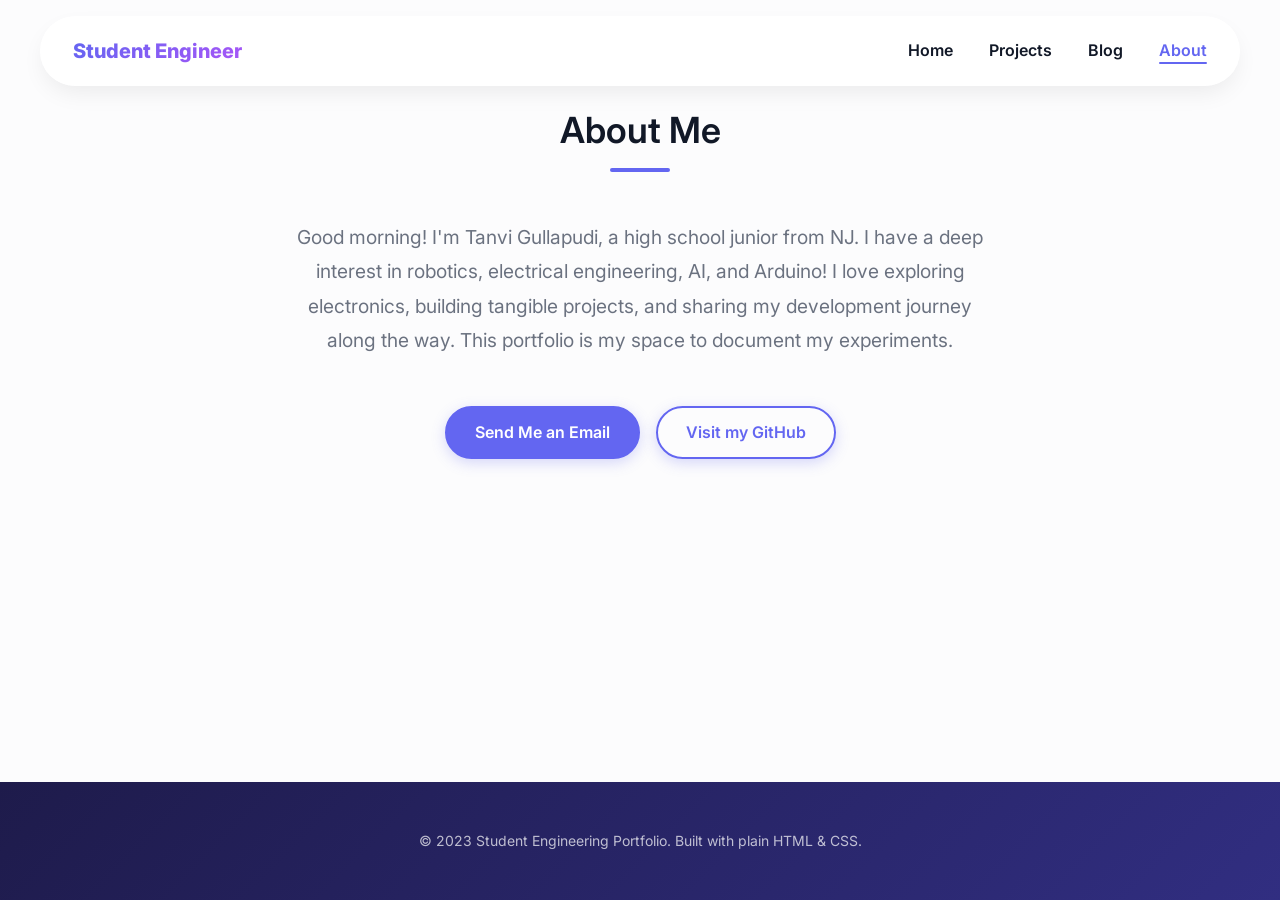
==== about.html @ 587c2340 "Deploying wow-factor portfolio upgrade" ====
<!DOCTYPE html>
<html lang="en">
<head>
  <meta charset="UTF-8">
  <meta name="viewport" content="width=device-width, initial-scale=1.0">
  <title>About - Engineering Portfolio</title>
  <link rel="stylesheet" href="style.css">
  <link href="https://fonts.googleapis.com/css2?family=Inter:wght@400;500;600;700&display=swap" rel="stylesheet">
  <!-- Dynamic scripts for page transitions and data -->
  <script src="data.js"></script>
  <script src="script.js"></script>
</head>
<body>
  <nav class="navbar">
    <div class="nav-brand">Student Engineer</div>
    <div class="nav-links">
      <a href="index.html">Home</a>
      <a href="projects.html">Projects</a>
      <a href="blog.html">Blog</a>
      <a href="about.html">About</a>
    </div>
  </nav>

  <section class="section article-page">
    <div class="container">
      <h1 class="section-title">About Me</h1>
      <div class="about-content">
        <p class="bio" style="font-size: 1.2rem; line-height: 1.8;">
          Hi! I'm Tanvi Gullapudi, a high school junior from NJ. I have a deep interest in robotics, electrical engineering, AI, and Arduino! 
          I love exploring electronics, building tangible projects, and sharing my development journey 
          along the way. This portfolio is my space to document my experiments.
        </p>
        <div class="contact-links" style="margin-top: 3rem;">
          <a href="mailto:27tanvig@gmail.com" class="btn">Send Me an Email</a>
          <a href="https://github.com/" target="_blank" class="btn btn-outline">Visit my GitHub</a>
        </div>
      </div>
    </div>
  </section>

  <footer>
    <div class="container">
      <p>&copy; 2023 Student Engineering Portfolio. Built with plain HTML & CSS.</p>
    </div>
  </footer>
</body>
</html>
---- style.css ----
/* =========================================================================
   VARIABLES & BASE STYLES
   ========================================================================= */
:root {
  --primary: #6366f1; /* Vibrant indigo */
  --primary-hover: #4f46e5;
  --bg-main: #fcfcfd;
  --bg-light: #f3f4f6;
  --text-dark: #111827;
  --text-muted: #6b7280;
  --border-color: #e5e7eb;
  --shadow-sm: 0 1px 2px 0 rgba(0, 0, 0, 0.05);
  --shadow-md: 0 4px 6px -1px rgba(0, 0, 0, 0.1), 0 2px 4px -1px rgba(0, 0, 0, 0.06);
  --shadow-hover: 0 20px 25px -5px rgba(0, 0, 0, 0.1), 0 10px 10px -5px rgba(0, 0, 0, 0.04);
  --radius: 12px;
  --transition: all 0.4s cubic-bezier(0.4, 0, 0.2, 1);
  --nav-height: 70px;
}

* {
  margin: 0;
  padding: 0;
  box-sizing: border-box;
}

html {
  scroll-behavior: smooth;
}

::-webkit-scrollbar {
  width: 10px;
}
::-webkit-scrollbar-track {
  background: var(--bg-main);
}
::-webkit-scrollbar-thumb {
  background: #cbd5e1;
  border-radius: 10px;
}
::-webkit-scrollbar-thumb:hover {
  background: var(--primary);
}

#scroll-progress {
  position: fixed;
  top: 0;
  left: 0;
  width: 0%;
  height: 4px;
  background: linear-gradient(to right, #6366f1, #a855f7, #ec4899);
  z-index: 9999;
  transition: width 0.1s ease-out;
}

body {
  font-family: 'Inter', sans-serif;
  color: var(--text-dark);
  background-color: var(--bg-main);
  line-height: 1.6;
  animation: pageFadeIn 0.6s cubic-bezier(0.4, 0, 0.2, 1) forwards;
  display: flex;
  flex-direction: column;
  min-height: 100vh;
}

@keyframes pageFadeIn {
  from { opacity: 0; transform: translateY(10px); }
  to { opacity: 1; transform: translateY(0); }
}

body.fade-out {
  opacity: 0;
  transform: translateY(-10px);
  transition: opacity 0.4s cubic-bezier(0.4, 0, 0.2, 1), transform 0.4s cubic-bezier(0.4, 0, 0.2, 1);
}

h1, h2, h3, h4 {
  font-weight: 600;
  color: var(--text-dark);
}

.container {
  width: 90%;
  max-width: 1000px;
  margin: 0 auto;
}

.section {
  padding: 6rem 0;
}

.section-title {
  text-align: center;
  font-size: 2.25rem;
  margin-bottom: 3rem;
  position: relative;
}

.section-title::after {
  content: "";
  display: block;
  width: 60px;
  height: 4px;
  background-color: var(--primary);
  margin: 0.5rem auto 0;
  border-radius: 2px;
}

.bg-light {
  background-color: var(--bg-light);
}

/* =========================================================================
   BUTTONS
   ========================================================================= */
.btn {
  display: inline-block;
  padding: 0.75rem 1.75rem;
  background-color: var(--primary);
  color: #fff;
  text-decoration: none;
  font-weight: 600;
  border-radius: 100px;
  transition: var(--transition);
  border: 2px solid var(--primary);
  cursor: pointer;
  box-shadow: 0 4px 14px 0 rgba(99, 102, 241, 0.25);
}

.btn:hover {
  background-color: var(--primary-hover);
  border-color: var(--primary-hover);
  transform: translateY(-3px);
  box-shadow: 0 6px 20px rgba(99, 102, 241, 0.4);
}

.btn-outline {
  background-color: transparent;
  color: var(--primary);
}

.btn-outline:hover {
  background-color: var(--primary);
  color: #fff;
}

/* =========================================================================
   1. NAVBAR
   ========================================================================= */
.navbar {
  position: fixed;
  top: 1rem;
  left: 50%;
  transform: translateX(-50%);
  width: 95%;
  max-width: 1200px;
  height: var(--nav-height);
  background: rgba(255, 255, 255, 0.85);
  backdrop-filter: blur(12px);
  -webkit-backdrop-filter: blur(12px);
  display: flex;
  justify-content: space-between;
  align-items: center;
  padding: 0 2rem;
  box-shadow: 0 10px 25px -5px rgba(0, 0, 0, 0.08);
  border-radius: 100px;
  border: 1px solid rgba(255, 255, 255, 0.4);
  z-index: 1000;
  transition: var(--transition);
}

.nav-brand {
  font-weight: 800;
  font-size: 1.25rem;
  color: var(--primary);
  background: linear-gradient(135deg, #6366f1 0%, #a855f7 100%);
  -webkit-background-clip: text;
  background-clip: text;
  -webkit-text-fill-color: transparent;
}

.nav-links a {
  text-decoration: none;
  color: var(--text-dark);
  font-weight: 600;
  margin-left: 2rem;
  position: relative;
  transition: var(--transition);
}

.nav-links a::after {
  content: '';
  position: absolute;
  width: 0;
  height: 2px;
  bottom: -4px;
  left: 0;
  background-color: var(--primary);
  transition: width 0.3s ease;
  border-radius: 2px;
}

.nav-links a:hover::after,
.nav-links a.active-link::after {
  width: 100%;
}

.nav-links a:hover,
.nav-links a.active-link {
  color: var(--primary);
}

/* =========================================================================
   2. HOME SECTION
   ========================================================================= */
.hero {
  min-height: 100vh;
  display: flex;
  align-items: center;
  justify-content: center;
  text-align: center;
  padding-top: var(--nav-height);
  background-image: radial-gradient(rgba(99, 102, 241, 0.15) 1.5px, transparent 1.5px);
  background-size: 35px 35px;
}

.hero-title {
  font-size: 4.5rem;
  font-weight: 800;
  letter-spacing: -0.03em;
  margin-bottom: 1rem;
  background: linear-gradient(135deg, #6366f1 0%, #a855f7 50%, #ec4899 100%);
  -webkit-background-clip: text;
  background-clip: text;
  -webkit-text-fill-color: transparent;
  line-height: 1.1;
}

.hero-subtitle {
  font-size: 1.25rem;
  color: var(--text-muted);
  margin-bottom: 2rem;
  max-width: 600px;
  margin-left: auto;
  margin-right: auto;
}

/* =========================================================================
   3. PROJECTS SECTION
   ========================================================================= */
.projects-grid {
  display: grid;
  grid-template-columns: repeat(auto-fit, minmax(300px, 1fr));
  gap: 2rem;
}

.project-card {
  background: var(--bg-main);
  border: 1px solid var(--border-color);
  border-radius: var(--radius);
  padding: 2rem;
  box-shadow: var(--shadow-sm);
  transition: var(--transition);
}

.project-card:hover {
  box-shadow: 0 20px 40px -10px rgba(99,102,241,0.15);
  transform: translateY(-8px);
  border-color: rgba(99,102,241,0.3);
}

.card-title {
  font-size: 1.25rem;
  margin-bottom: 0.75rem;
}

.card-desc {
  color: var(--text-muted);
  font-size: 0.95rem;
  margin-bottom: 1.5rem;
}

.tags {
  display: flex;
  flex-wrap: wrap;
  gap: 0.5rem;
}

.tag {
  background: var(--bg-light);
  color: var(--primary);
  padding: 0.25rem 0.75rem;
  font-size: 0.75rem;
  font-weight: 600;
  border-radius: 50px;
  border: 1px solid var(--border-color);
}

/* =========================================================================
   4. BLOG SECTION
   ========================================================================= */
.blog-container {
  max-width: 750px;
  margin: 0 auto;
}

.post {
  background: var(--bg-main);
  border: 1px solid var(--border-color);
  border-radius: var(--radius);
  padding: 2rem;
  margin-bottom: 1.5rem;
  box-shadow: var(--shadow-md);
  transition: var(--transition);
}

.post:hover {
  box-shadow: 0 20px 40px -10px rgba(99,102,241,0.15);
  transform: translateY(-4px);
  border-color: rgba(99,102,241,0.3);
}

.post-title {
  font-size: 1.5rem;
}

.post-date {
  font-size: 0.85rem;
  color: var(--text-muted);
  margin-bottom: 1rem;
}

.post-summary {
  color: var(--text-dark);
}

.post-expand {
  margin-top: 1rem;
}

.post-expand summary {
  color: var(--primary);
  font-weight: 600;
  cursor: pointer;
  list-style: none; /* remove default arrow */
  user-select: none;
  font-size: 0.95rem;
}

.post-expand summary::-webkit-details-marker {
  display: none; /* chrome specific */
}

.post-expand summary::before {
  content: "»";
  display: inline-block;
  margin-right: 8px;
  transition: transform 0.2s ease;
}

.post-expand[open] summary::before {
  transform: rotate(90deg);
}

.post-content {
  margin-top: 1.5rem;
  padding-top: 1.5rem;
  border-top: 1px solid var(--border-color);
  color: var(--text-muted);
}

/* =========================================================================
   5. ABOUT / CONTACT SECTION
   ========================================================================= */
.about-content {
  max-width: 700px;
  margin: 0 auto;
  text-align: center;
}

.bio {
  font-size: 1.1rem;
  color: var(--text-muted);
  margin-bottom: 2rem;
}

.contact-links {
  display: flex;
  justify-content: center;
  gap: 1rem;
}

/* =========================================================================
   FOOTER
   ========================================================================= */
footer {
  background: linear-gradient(135deg, #1e1b4b 0%, #312e81 100%);
  color: #fff;
  text-align: center;
  padding: 3rem 0;
  margin-top: auto;
}

footer p {
  opacity: 0.7;
  font-size: 0.875rem;
}

/* =========================================================================
   RESPONSIVE DESIGN (MOBILE)
   ========================================================================= */
@media (max-width: 768px) {
  .hero-title {
    font-size: 2.5rem;
  }
  
  .navbar {
    flex-direction: column;
    height: auto;
    padding: 1rem;
    border-radius: 20px;
    top: 0.5rem;
  }
  
  .nav-links {
    margin-top: 1rem;
    display: flex;
    flex-wrap: wrap;
    justify-content: center;
    gap: 0.5rem;
  }
  
  .nav-links a {
    margin: 0;
  }
  
  .contact-links {
    flex-direction: column;
  }
}

/* =========================================================================
   ARTICLE / PROJECT DETAILED PAGE STYLES
   ========================================================================= */
.article-page {
  padding-top: calc(var(--nav-height) + 2rem);
  padding-bottom: 4rem;
}

.article-header {
  margin-bottom: 2rem;
}

.back-link {
  display: inline-block;
  margin-bottom: 1.5rem;
  color: var(--primary);
  text-decoration: none;
  font-weight: 500;
  transition: var(--transition);
}

.back-link:hover {
  text-decoration: underline;
}

.article-title {
  font-size: 2.5rem;
  margin-bottom: 0.5rem;
}

.article-meta {
  color: var(--text-muted);
  font-size: 0.95rem;
  margin-bottom: 1.5rem;
}

.article-content {
  font-size: 1.1rem;
  line-height: 1.8;
  color: var(--text-dark);
}

.article-content p {
  margin-bottom: 1.5rem;
}

.article-content h3 {
  margin-top: 2.5rem;
  margin-bottom: 1rem;
}

.hero-image {
  width: 100%;
  height: 300px;
  background-color: var(--bg-light);
  border-radius: var(--radius);
  border: 1px solid var(--border-color);
  margin-bottom: 2rem;
  display: flex;
  align-items: center;
  justify-content: center;
  color: var(--text-muted);
}

/* =========================================================================
   ANIMATIONS & TRANSITIONS
   ========================================================================= */
.reveal {
  opacity: 0;
  transform: translateY(30px);
  transition: opacity 0.8s cubic-bezier(0.5, 0, 0, 1), transform 0.8s cubic-bezier(0.5, 0, 0, 1);
}

.reveal.active {
  opacity: 1;
  transform: translateY(0);
}

.cursor {
  display: inline-block;
  animation: blink 1.2s step-end infinite;
  color: var(--primary);
  font-weight: 800;
  margin-left: 2px;
}

@keyframes blink {
  0%, 100% { opacity: 1; }
  50% { opacity: 0; }
}
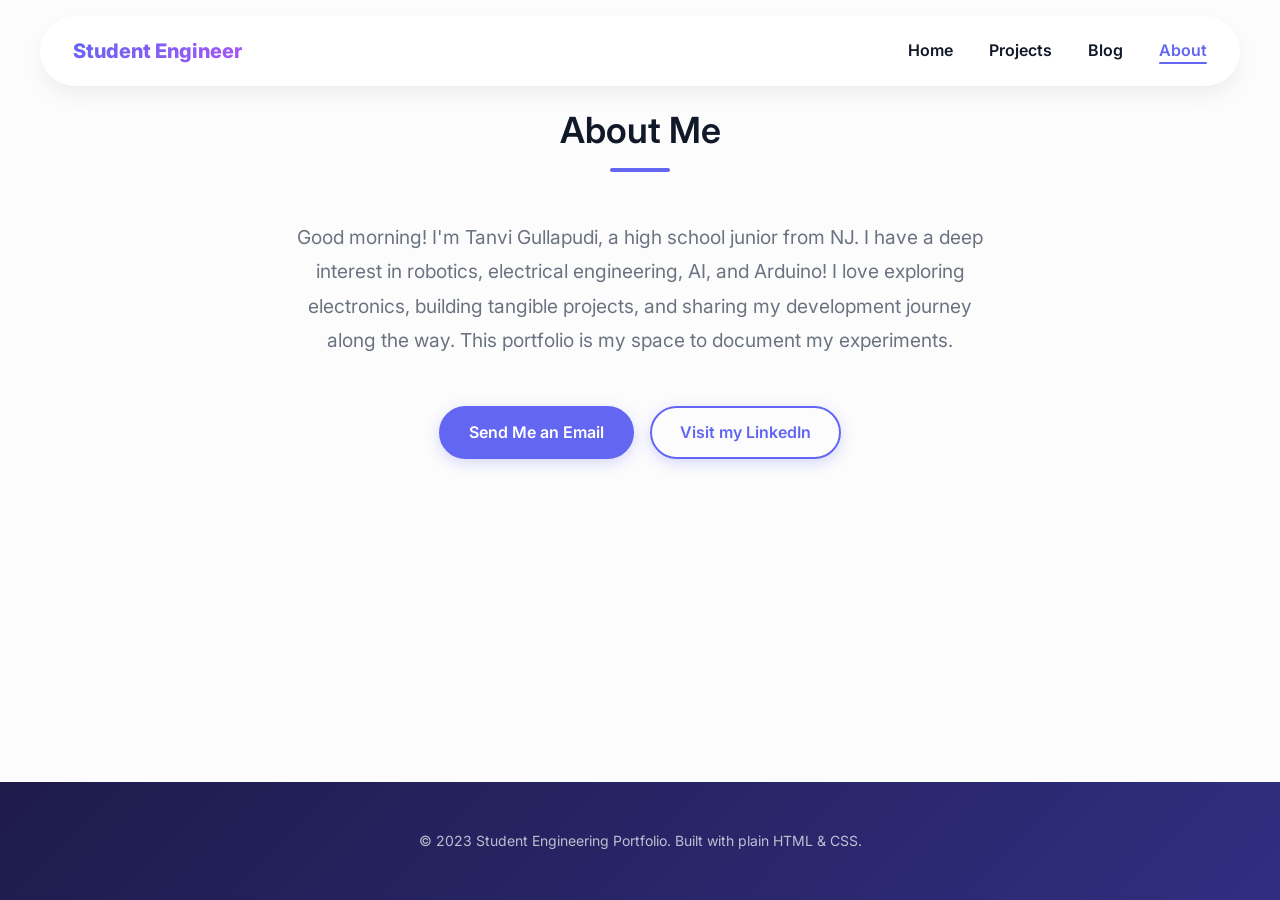
==== commit 81bb544e: "Add nightlight project with video and automated sorting" ====
--- a/about.html
+++ b/about.html
@@ -32,7 +32,7 @@
         </p>
         <div class="contact-links" style="margin-top: 3rem;">
           <a href="mailto:27tanvig@gmail.com" class="btn">Send Me an Email</a>
-          <a href="https://github.com/" target="_blank" class="btn btn-outline">Visit my GitHub</a>
+          <a href="https://linkedin.com/" target="_blank" class="btn btn-outline">Visit my LinkedIn</a>
         </div>
       </div>
     </div>
